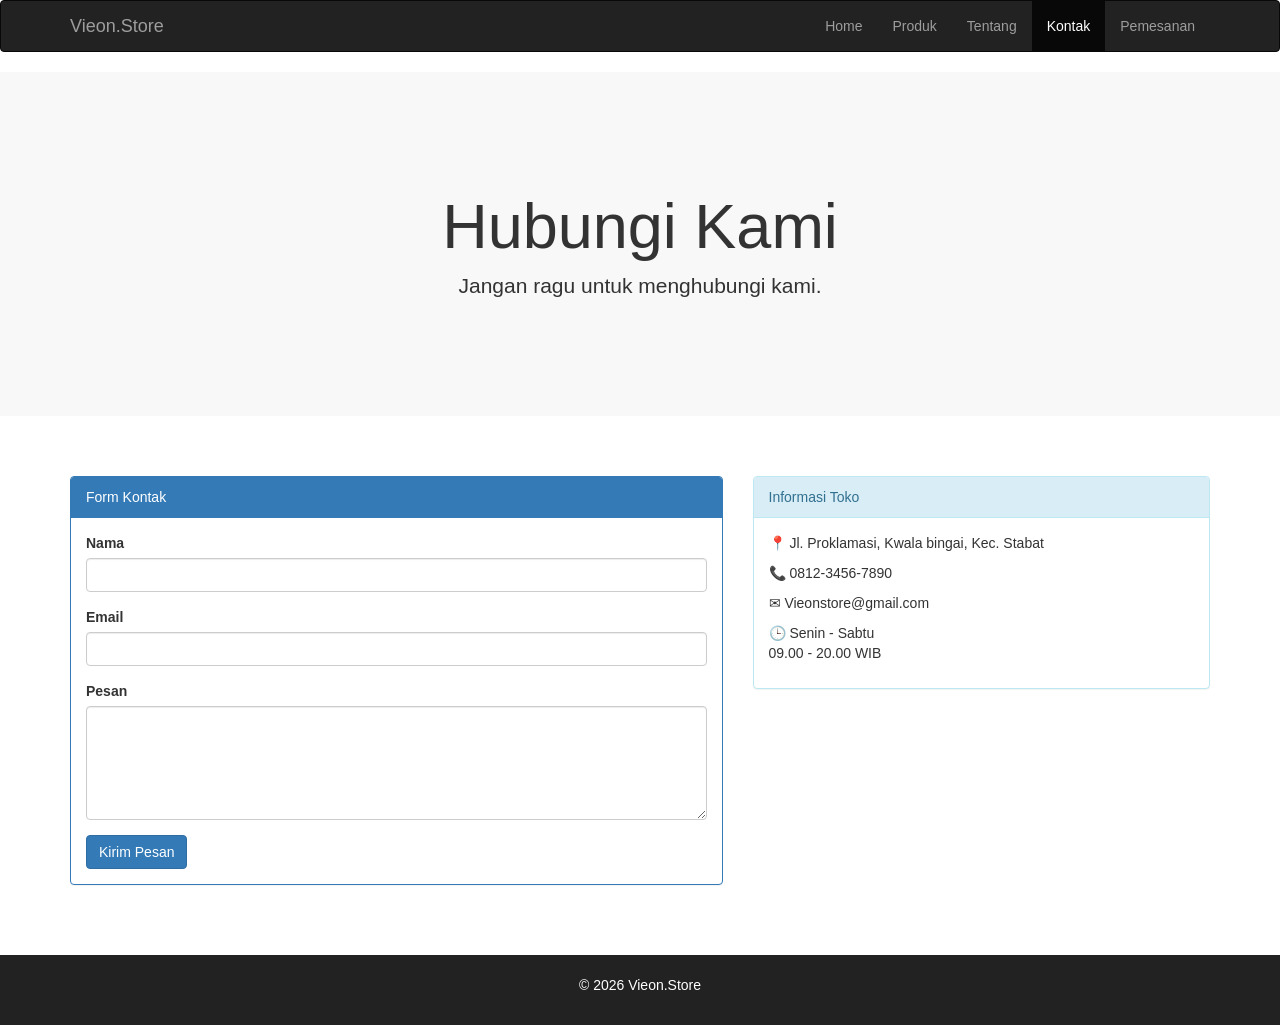
==== kontak.html @ 40592802 "first upload website" ====
<!doctype html>
<html>
  <head>
    <title>Kontak - Urban Men's Store</title>

    <link rel="stylesheet" href="bootstrap/css/bootstrap.css" />

    <link rel="stylesheet" href="style.css" />
  </head>

  <body>
    <nav class="navbar navbar-inverse">
      <div class="container">
        <div class="navbar-header">
          <button
            type="button"
            class="navbar-toggle collapsed"
            data-toggle="collapse"
            data-target="#menu">
            <span class="icon-bar"></span><span class="icon-bar"></span
            ><span class="icon-bar"></span>
          </button>
          <a class="navbar-brand" href="index.html">Vieon.Store</a>
        </div>
        <div class="collapse navbar-collapse" id="menu">
          <ul class="nav navbar-nav navbar-right">
            <li><a href="index.html">Home</a></li>
            <li><a href="produk.html">Produk</a></li>
            <li><a href="tentang.html">Tentang</a></li>
            <li class="active"><a href="kontak.html">Kontak</a></li>
            <li><a href="pemesanan.html">Pemesanan</a></li>
          </ul>
        </div>
      </div>
    </nav>

    <div class="jumbotron text-center">
      <div class="container">
        <h1>Hubungi Kami</h1>

        <p>Jangan ragu untuk menghubungi kami.</p>
      </div>
    </div>

    <div class="container">
      <div class="row">
        <div class="col-md-7">
          <div class="panel panel-primary">
            <div class="panel-heading">Form Kontak</div>

            <div class="panel-body">
              <form>
                <div class="form-group">
                  <label>Nama</label>

                  <input type="text" class="form-control" />
                </div>

                <div class="form-group">
                  <label>Email</label>

                  <input type="email" class="form-control" />
                </div>

                <div class="form-group">
                  <label>Pesan</label>

                  <textarea class="form-control" rows="5"></textarea>
                </div>

                <button class="btn btn-primary">Kirim Pesan</button>
              </form>
            </div>
          </div>
        </div>

        <div class="col-md-5">
          <div class="panel panel-info">
            <div class="panel-heading">Informasi Toko</div>

            <div class="panel-body">
              <p>📍 Jl. Proklamasi, Kwala bingai, Kec. Stabat</p>

              <p>📞 0812-3456-7890</p>

              <p>✉ Vieonstore@gmail.com</p>

              <p>
                🕒 Senin - Sabtu

                <br />

                09.00 - 20.00 WIB
              </p>
            </div>
          </div>
        </div>
      </div>
    </div>

    <footer class="footer text-center">
      <p>© 2026 Vieon.Store</p>
    </footer>
    <script src="bootstrap/js/jQuery.js"></script>
    <script src="bootstrap/js/bootstrap.min.js"></script>
  </body>
</html>
---- style.css ----
.hero {
  padding: 60px 0;
  background: #f8f8f8;
  text-align: center;
}

.panel{
    transition:0.3s;
}

.panel:hover {
  box-shadow: 0 0 10px #ccc;
  transform:translateY(-5px);
}
.footer {
  background: #222;
  color: #fff;
  padding: 20px;
  margin-top: 40px;
}
.produk-card {
  min-height: 220px;
}

.jumbotron{
    padding:100px 0;
    margin-bottom:60px;
    background-color:#f8f8f8;
}

.footer{
    background:#222;
    color:white;
    padding:20px;
    margin-top:50px;
}

.produk-img{

    width:100%;
    height:250px;
    object-fit:cover;
}

.col-md-6 img {
    width: 85%;
    margin-left: 35px;
    height: 400px;
}

.col-md-5 img{
  width: 85%;
  height: 400px;
}
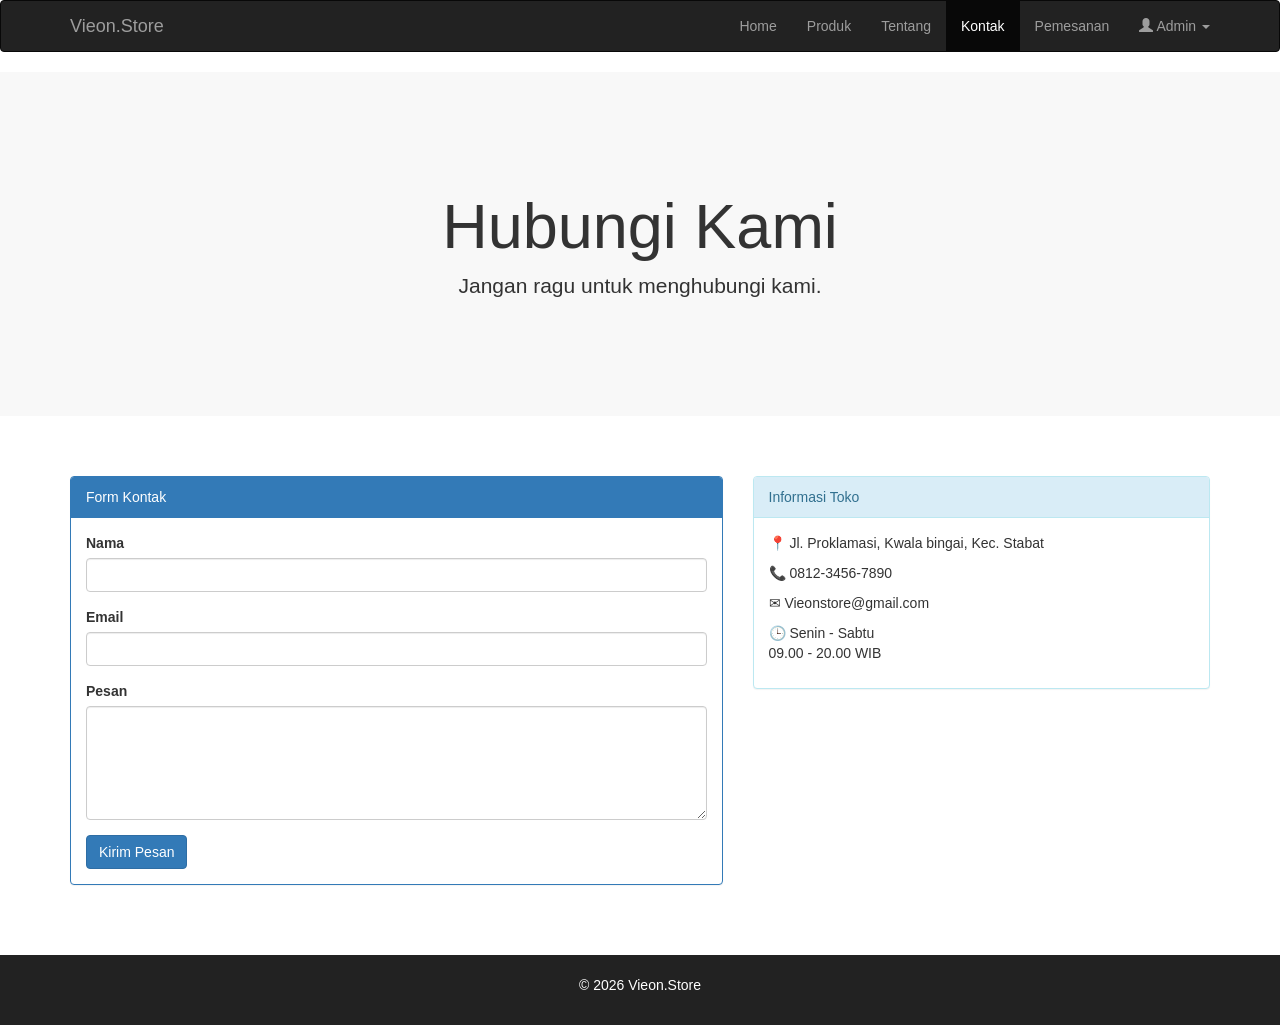
==== commit ce2c56e4: "Add charset meta tag and improve viewport settings" ====
--- a/kontak.html
+++ b/kontak.html
@@ -1,6 +1,8 @@
 <!doctype html>
 <html>
   <head>
+    <meta charset="UTF-8" />
+    <meta name="viewport" content="width=device-width, initial-scale=1.0" />
     <title>Kontak - Urban Men's Store</title>
 
     <link rel="stylesheet" href="bootstrap/css/bootstrap.css" />
@@ -16,7 +18,8 @@
             type="button"
             class="navbar-toggle collapsed"
             data-toggle="collapse"
-            data-target="#menu">
+            data-target="#menu"
+          >
             <span class="icon-bar"></span><span class="icon-bar"></span
             ><span class="icon-bar"></span>
           </button>
@@ -29,6 +32,27 @@
             <li><a href="tentang.html">Tentang</a></li>
             <li class="active"><a href="kontak.html">Kontak</a></li>
             <li><a href="pemesanan.html">Pemesanan</a></li>
+            <ul class="nav navbar-nav navbar-right">
+              <li class="dropdown">
+                <a
+                  href="#"
+                  class="dropdown-toggle"
+                  data-toggle="dropdown"
+                  role="button"
+                  aria-haspopup="true"
+                  aria-expanded="false"
+                >
+                  <span
+                    class="glyphicon glyphicon-user"
+                    aria-hidden="true"
+                  ></span>
+                  Admin <span class="caret"></span
+                ></a>
+                <ul class="dropdown-menu">
+                  <li><a href="login.html">Login </a></li>
+                </ul>
+              </li>
+            </ul>
           </ul>
         </div>
       </div>
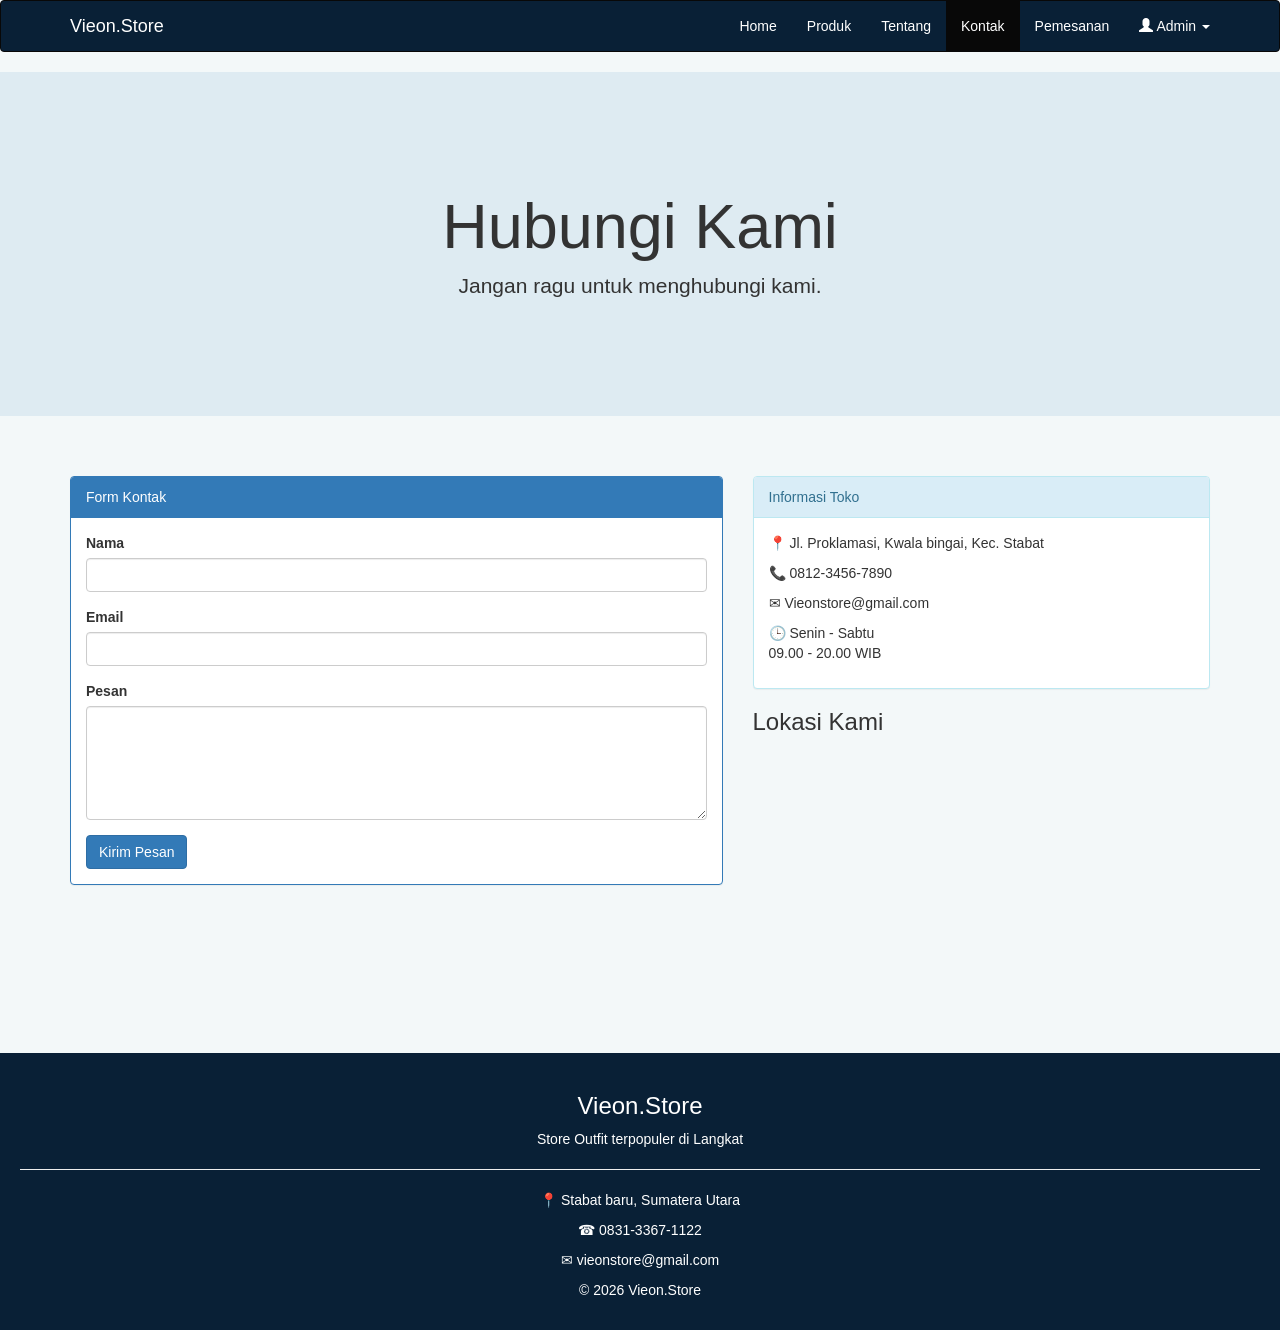
==== commit 2265af19: "mengganti file web vieon store" ====
--- a/kontak.html
+++ b/kontak.html
@@ -118,11 +118,31 @@
               </p>
             </div>
           </div>
+          <h3>Lokasi Kami</h3>
+
+          <div class="embed-responsive embed-responsive-16by9">
+            <iframe
+              class="embed-responsive-item"
+              src="https://www.google.com/maps?q=vieonstore&output=embed"
+            ></iframe>
+          </div>
         </div>
       </div>
     </div>
+    
 
-    <footer class="footer text-center">
+   <footer class="footer text-center">
+      <h3>Vieon.Store</h3>
+
+      <p>Store Outfit terpopuler di Langkat</p>
+
+      <hr />
+
+      <p>📍 Stabat baru, Sumatera Utara</p>
+
+      <p>☎ 0831-3367-1122</p>
+
+      <p>✉ vieonstore@gmail.com</p>
       <p>© 2026 Vieon.Store</p>
     </footer>
     <script src="bootstrap/js/jQuery.js"></script>
--- a/style.css
+++ b/style.css
@@ -1,54 +1,64 @@
-.hero {
-  padding: 60px 0;
-  background: #f8f8f8;
-  text-align: center;
+.navbar {
+  background-color: #092036;
+  position: sticky;
+  top: 0;
+  z-index: 1000;
 }
 
-.panel{
-    transition:0.3s;
+body {
+  background: rgb(243, 248, 249);
+}
+.navbar-inverse .navbar-brand {
+  color: white;
+}
+
+.panel {
+  transition: 0.3s;
 }
 
 .panel:hover {
   box-shadow: 0 0 10px #ccc;
-  transform:translateY(-5px);
+  transform: translateY(-5px);
 }
 .footer {
   background: #222;
   color: #fff;
   padding: 20px;
-  margin-top: 40px;
 }
 .produk-card {
   min-height: 220px;
 }
 
-.jumbotron{
-    padding:100px 0;
-    margin-bottom:60px;
-    background-color:#f8f8f8;
+.jumbotron {
+  padding: 100px 0;
+  margin-bottom: 60px;
+  background-color: #deebf2;
 }
 
-.footer{
-    background:#222;
-    color:white;
-    padding:20px;
-    margin-top:50px;
+.footer {
+  background: #092036;
+  color: white;
+  padding: 20px;
+  margin-top: 50px;
 }
 
-.produk-img{
-
-    width:100%;
-    height:250px;
-    object-fit:cover;
+.produk-img {
+  width: 100%;
+  height: 250px;
+  object-fit: cover;
 }
 
 .col-md-6 img {
-    width: 85%;
-    margin-left: 35px;
-    height: 400px;
+  width: 85%;
+  margin-left: 35px;
+  height: 400px;
 }
 
-.col-md-5 img{
+.col-md-5 img {
   width: 85%;
   height: 400px;
-}+}
+
+.navbar-inverse .navbar-nav > li > a {
+  color: #ffffff;
+}
